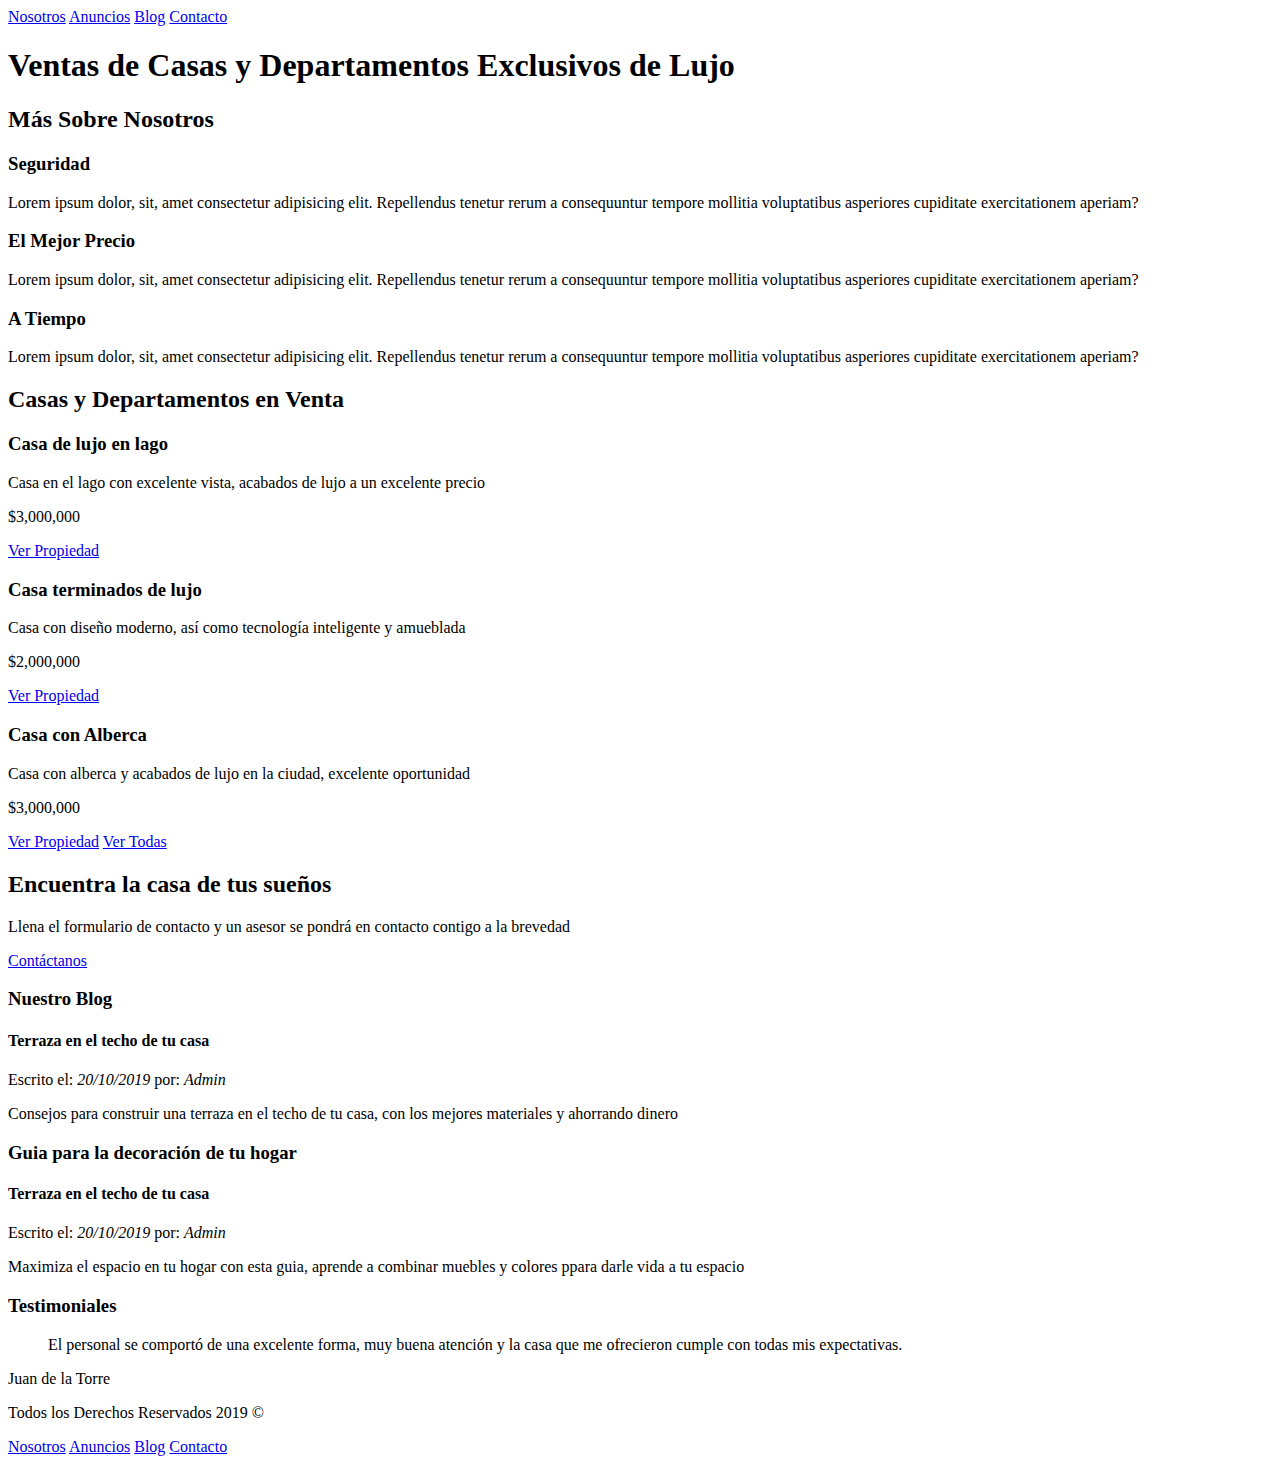
==== index.html @ 16b694df "base 1.0" ====
<!DOCTYPE html>
<html lang="es">
<head>
	<meta charset="utf-8">
	<meta name="viewport" content="width=device-width, initial-scale=1.0">
	<meta http-equiv="X-UA-Compatible" content="ie=edge">
	<title>Bienes Raices</title>
</head>
<body>

	<a href="nosotros.html">Nosotros</a>
	<a href="anuncios.html">Anuncios</a>
	<a href="blog.html">Blog</a>
	<a href="contacto.html">Contacto</a>


	<h1>Ventas de Casas y Departamentos Exclusivos de Lujo</h1>

	<h2>Más Sobre Nosotros</h2>

	<h3>Seguridad</h3>

	<p>Lorem ipsum dolor, sit, amet consectetur adipisicing elit. Repellendus tenetur rerum a consequuntur tempore mollitia voluptatibus asperiores cupiditate exercitationem aperiam?</p>

	<h3>El Mejor Precio</h3>

	<p>Lorem ipsum dolor, sit, amet consectetur adipisicing elit. Repellendus tenetur rerum a consequuntur tempore mollitia voluptatibus asperiores cupiditate exercitationem aperiam?</p>

	<h3>A Tiempo</h3>

	<p>Lorem ipsum dolor, sit, amet consectetur adipisicing elit. Repellendus tenetur rerum a consequuntur tempore mollitia voluptatibus asperiores cupiditate exercitationem aperiam?</p>

	<h2>Casas y Departamentos en Venta</h2>

	<h3>Casa de lujo en lago</h3>

	<p> Casa en el lago con excelente vista, acabados de lujo a un excelente precio </p>

	<p>$3,000,000</p>

	<a href="#">Ver Propiedad</a>

	<h3>Casa terminados de lujo</h3>

	<p> Casa con diseño moderno, así como tecnología inteligente y amueblada</p>

	<p>$2,000,000</p>

	<a href="#">Ver Propiedad</a>

	<h3>Casa con Alberca</h3>

	<p>Casa con alberca y acabados de lujo en la ciudad, excelente oportunidad</p>

	<p>$3,000,000</p>

	<a href="#">Ver Propiedad</a>

	<a href="anuncios.html">Ver Todas</a>

	<h2>Encuentra la casa de tus sueños</h2>

	<p>Llena el formulario de contacto y un asesor se pondrá en contacto contigo a la brevedad</p>

	<a href="contacto.html">Contáctanos</a>

	<h3>Nuestro Blog</h3>

	<h4>Terraza en el techo de tu casa</h4>

	<p>Escrito el: <em>20/10/2019</em> por: <em>Admin</em></p>

	<p>Consejos para construir una terraza en el techo de tu casa, con los mejores materiales y ahorrando dinero</p>

	<h3>Guia para la decoración de tu hogar</h3>

	<h4>Terraza en el techo de tu casa</h4>

	<p>Escrito el: <em>20/10/2019</em> por: <em>Admin</em></p>

	<p>Maximiza el espacio en tu hogar con esta guia, aprende a combinar muebles y colores ppara darle vida a tu espacio</p>

	<h3>Testimoniales</h3>

	<blockquote>
		El personal se comportó de una excelente forma, muy buena atención y la casa que me ofrecieron cumple con todas mis expectativas.
	</blockquote>

	<p>Juan de la Torre</p>


	<p>Todos los Derechos Reservados 2019 &copy;</p>

	<a href="nosotros.html">Nosotros</a>
	<a href="anuncios.html">Anuncios</a>
	<a href="blog.html">Blog</a>
	<a href="contacto.html">Contacto</a>

</body>
</html>
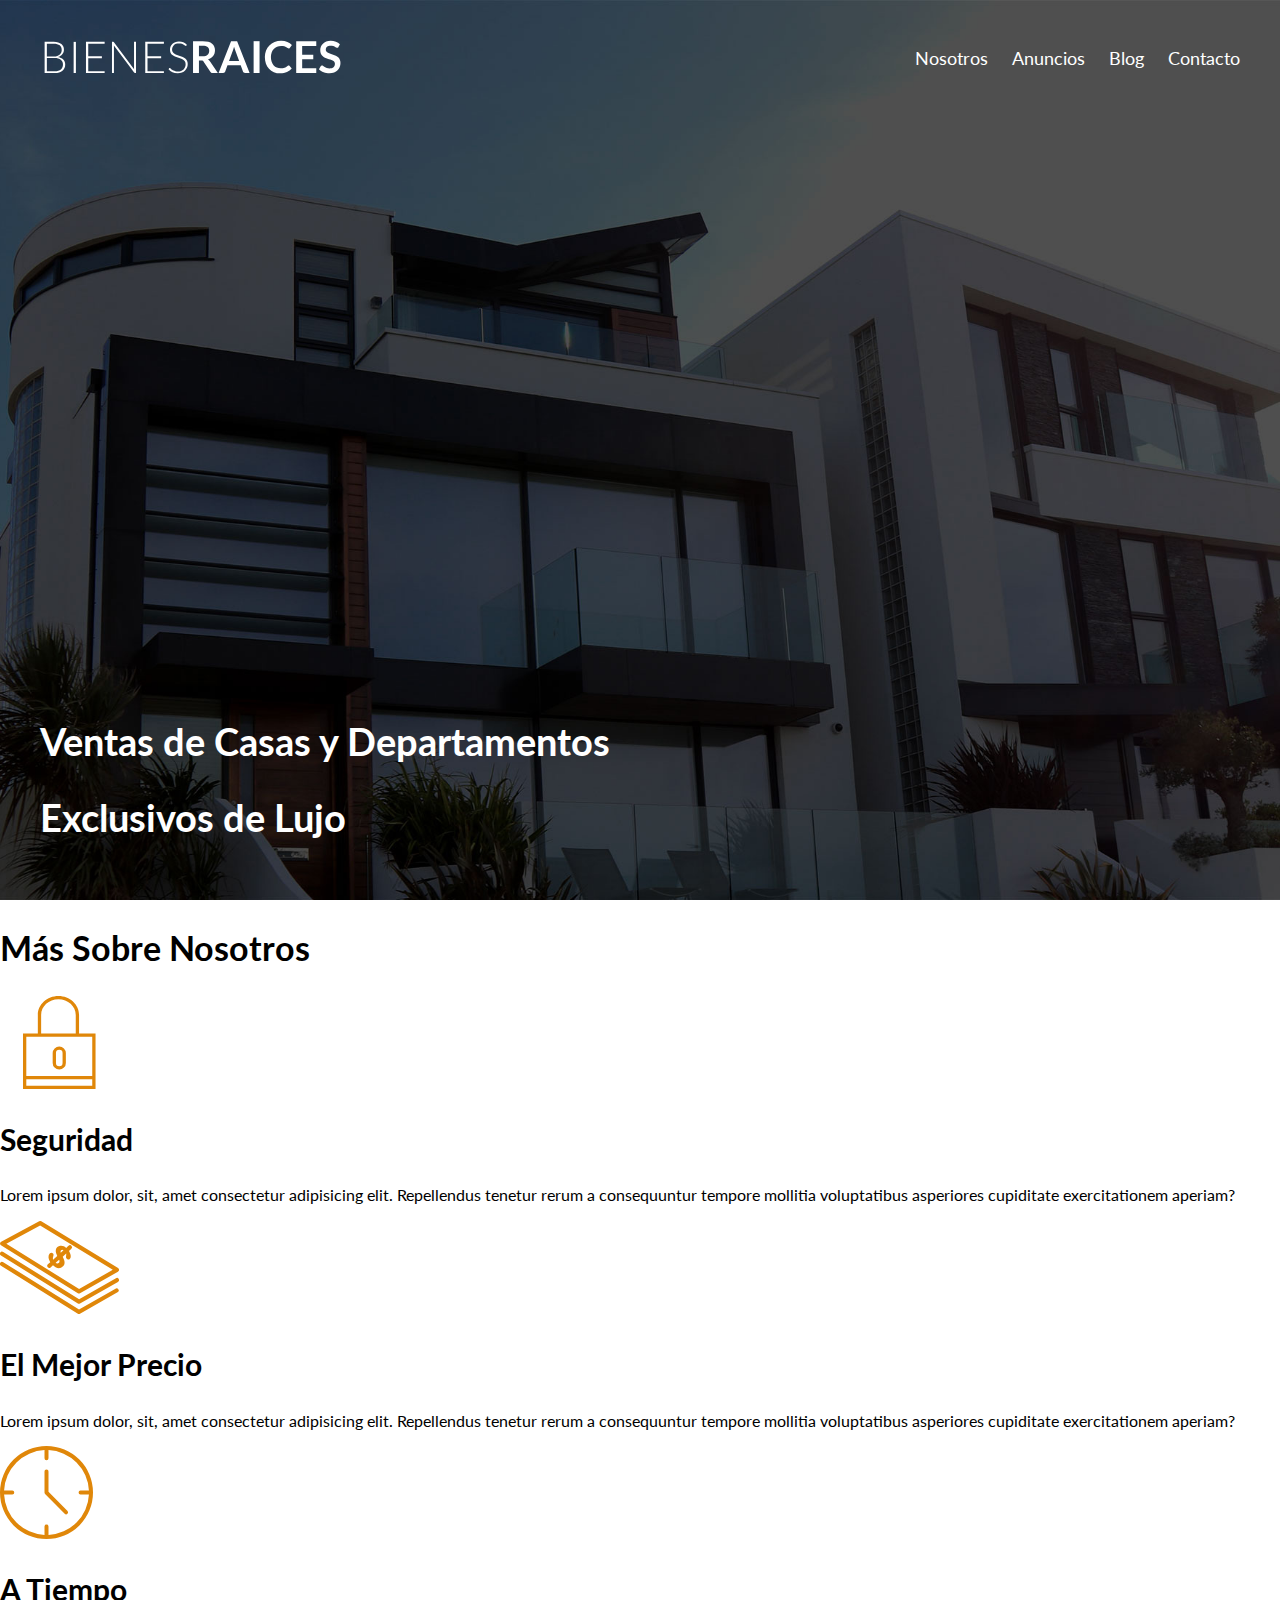
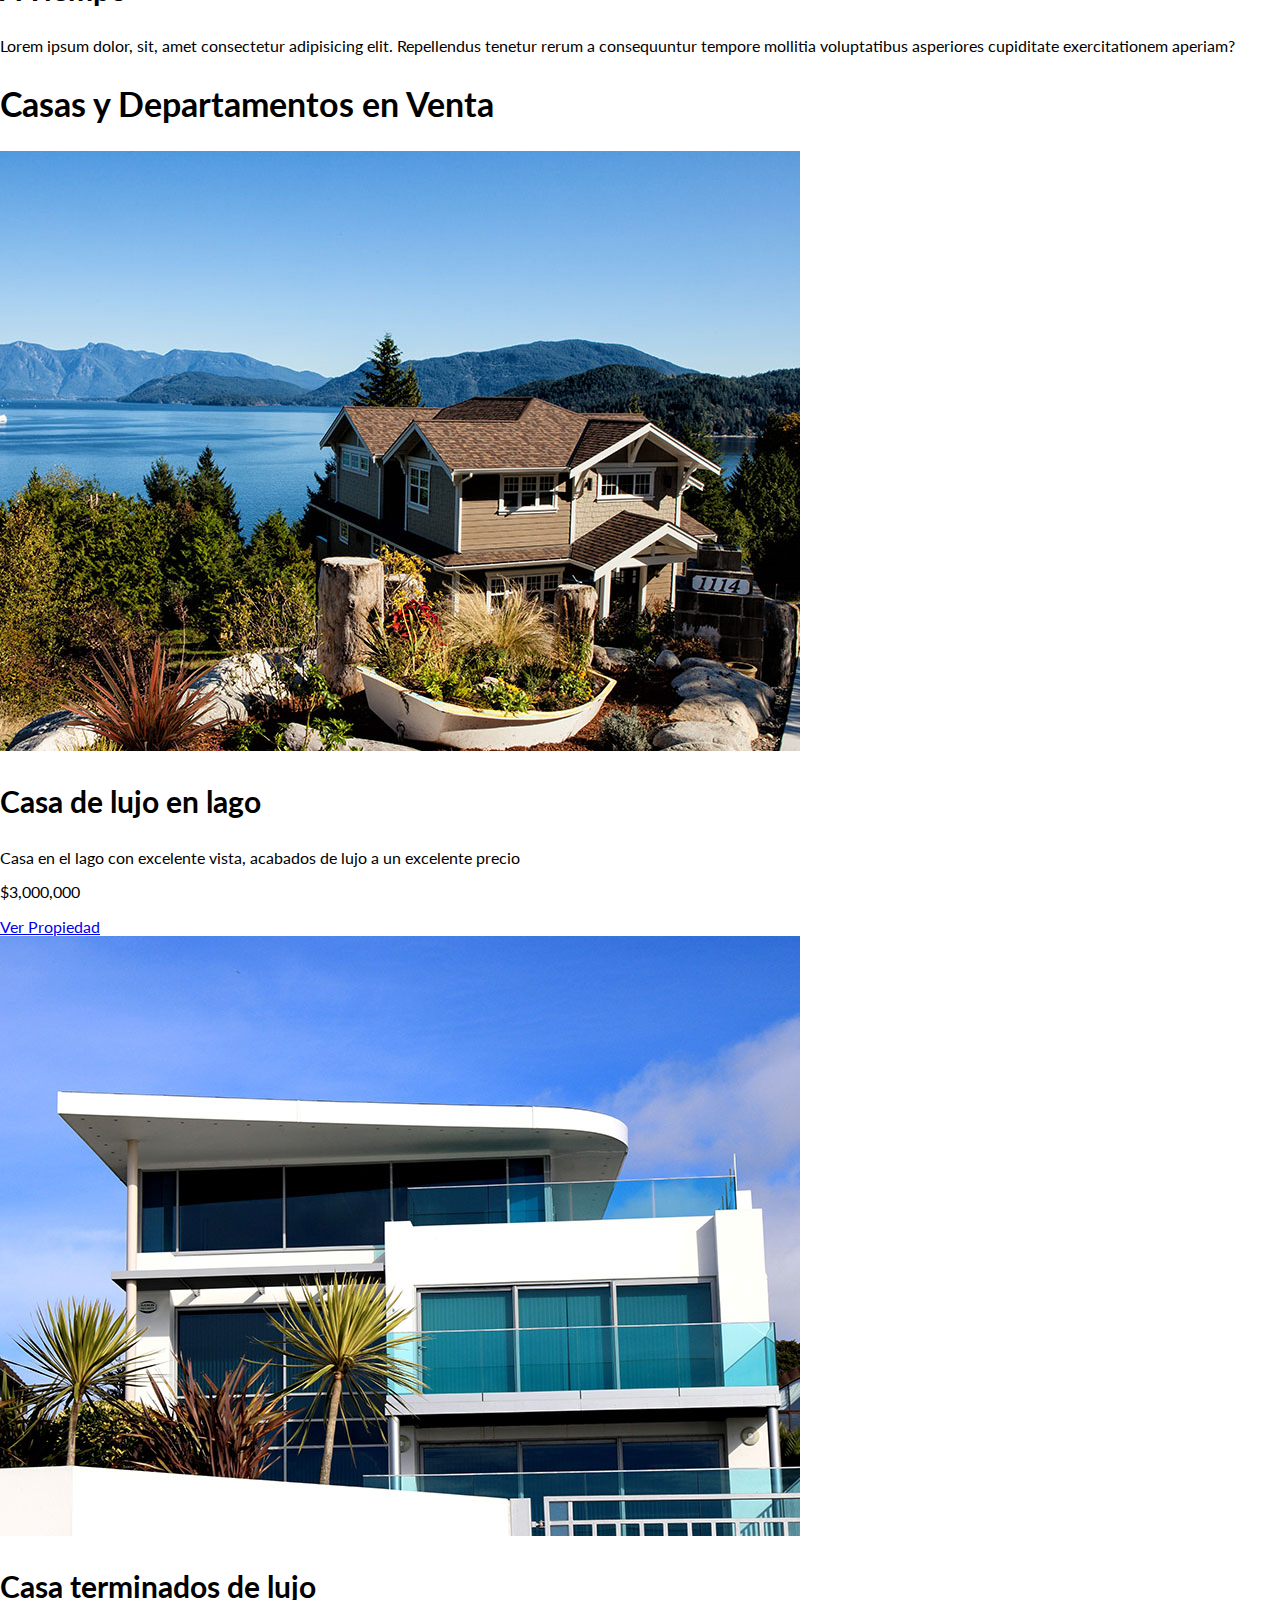
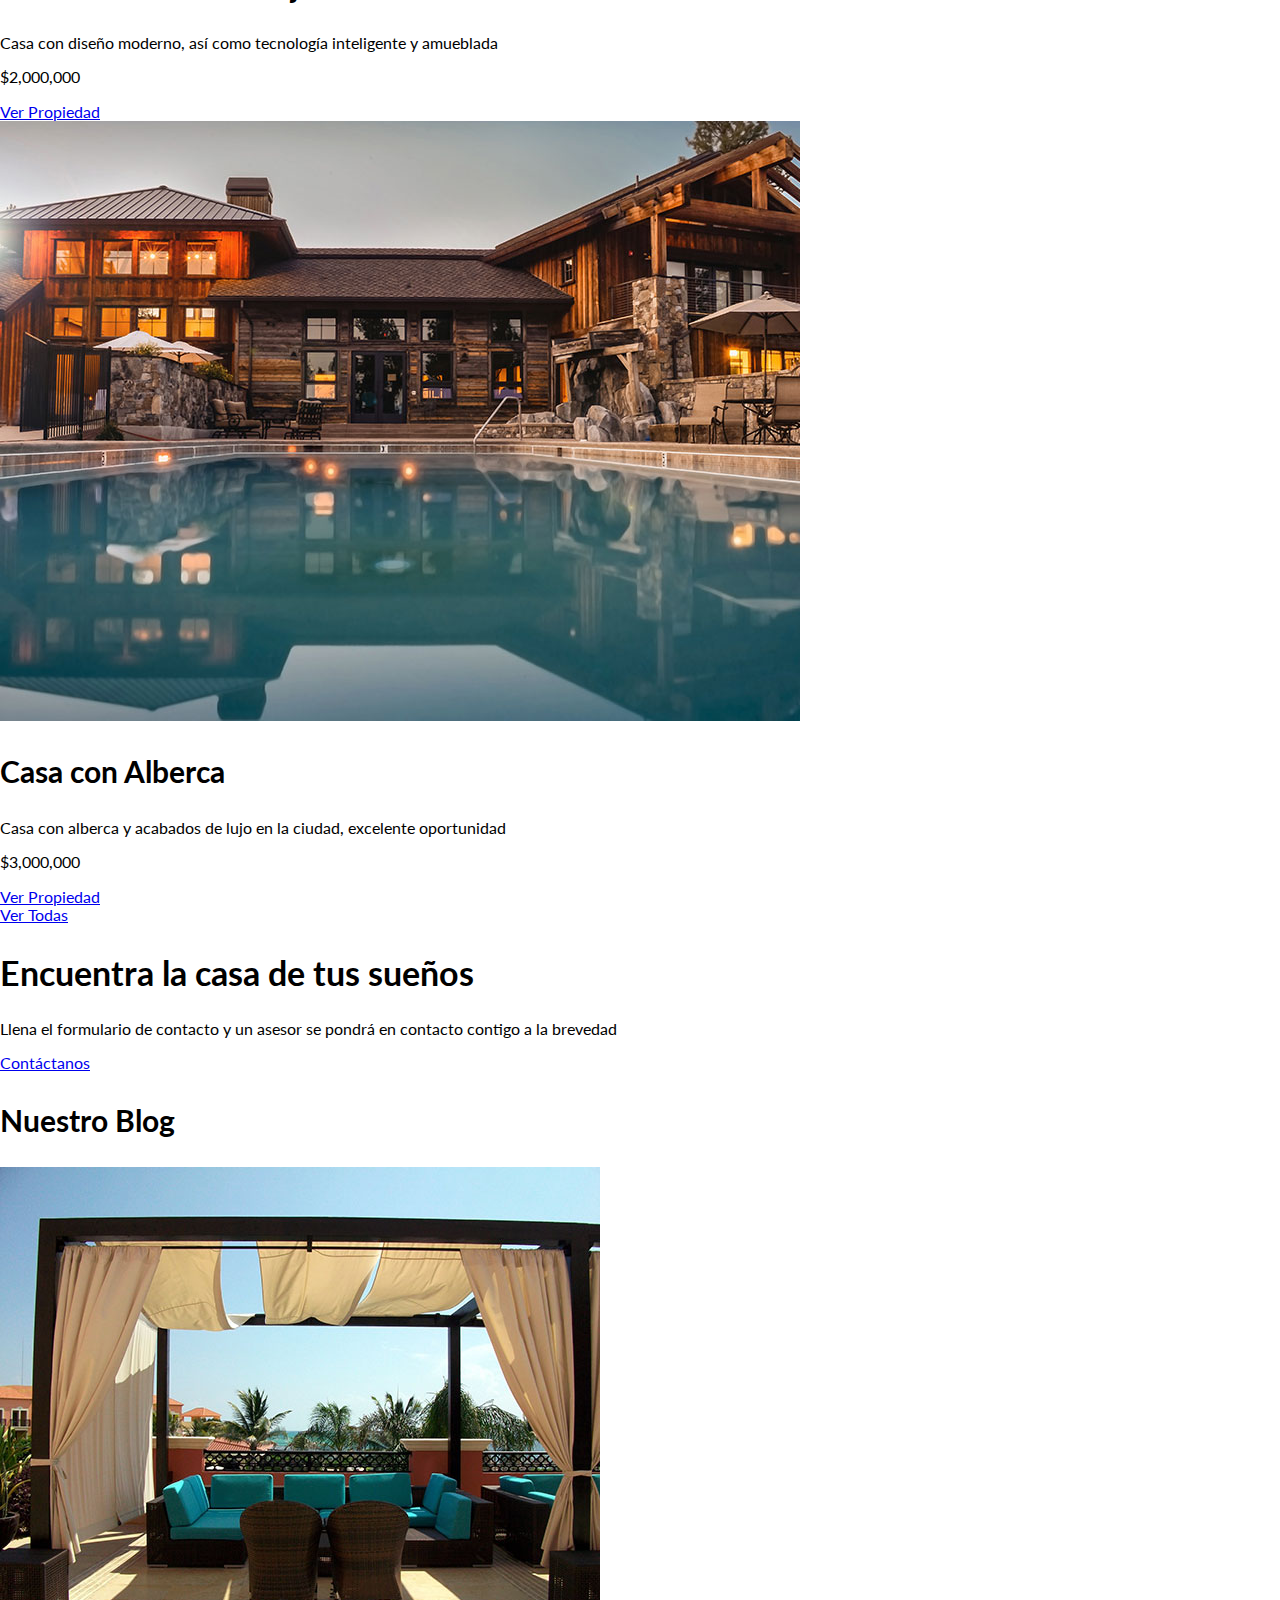
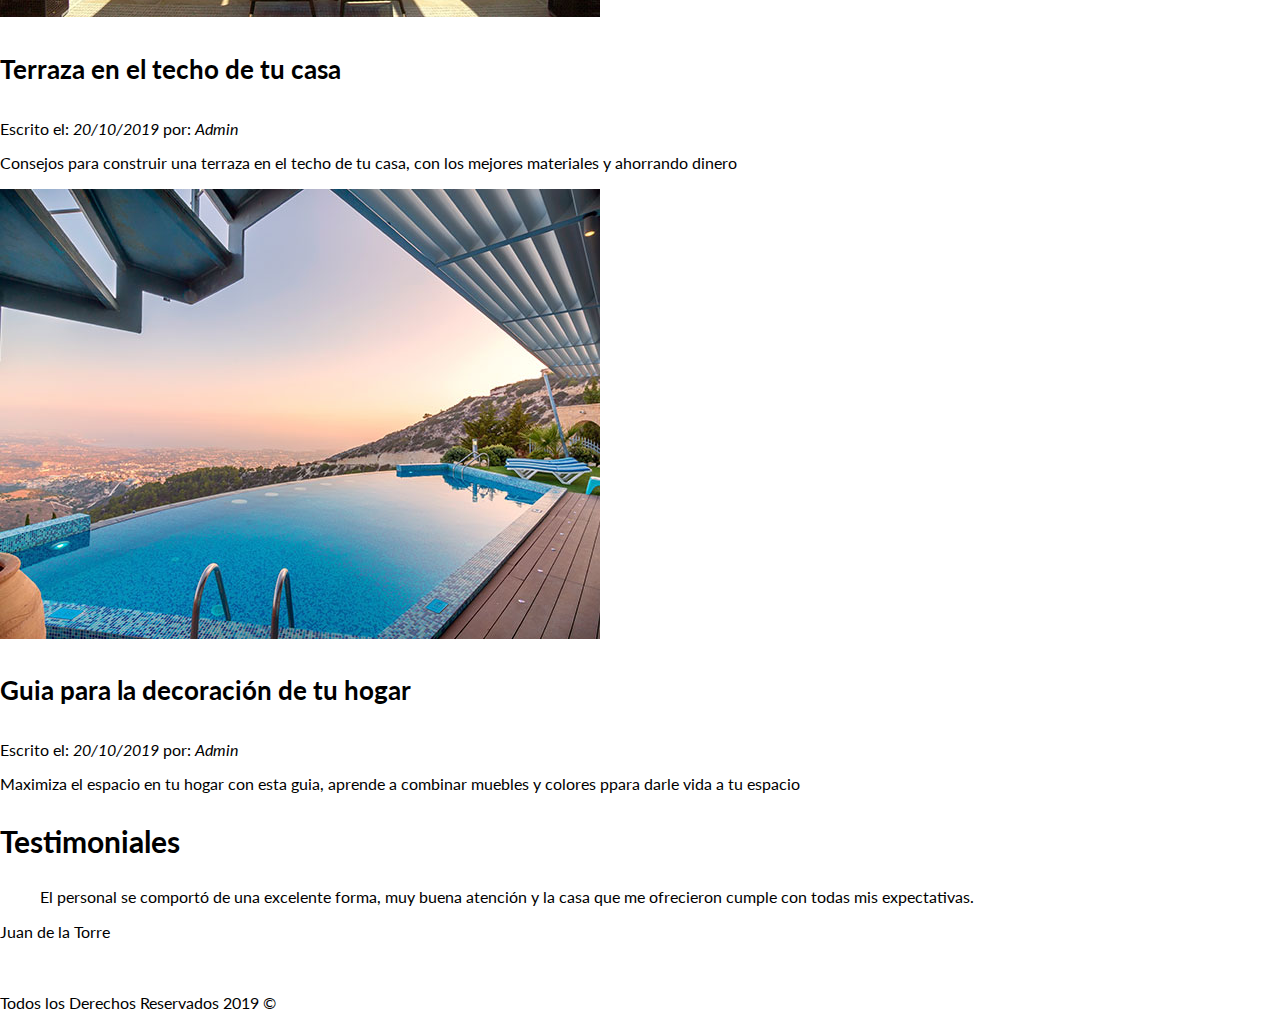
==== commit e175633a: "add css" ====
--- a/index.html
+++ b/index.html
@@ -5,96 +5,159 @@
 	<meta name="viewport" content="width=device-width, initial-scale=1.0">
 	<meta http-equiv="X-UA-Compatible" content="ie=edge">
 	<title>Bienes Raices</title>
+	<link rel="preconnect" href="https://fonts.googleapis.com">
+	<link rel="preconnect" href="https://fonts.gstatic.com" crossorigin>
+	<link href="https://fonts.googleapis.com/css2?family=Lato&display=swap" rel="stylesheet">
+	<link rel="stylesheet" href="css/normalize.css">
+	<link rel="stylesheet" href="css/styles.css">
+
 </head>
 <body>
 
-	<a href="nosotros.html">Nosotros</a>
-	<a href="anuncios.html">Anuncios</a>
-	<a href="blog.html">Blog</a>
-	<a href="contacto.html">Contacto</a>
+<header class="site-header inicio">
+	<div class="contenedor contenido-header">
 
+		<div class="barra">
+			<a href="index.html">
+					<img src="img/logo.svg" alt="Logotipo de Bienes Raíces">
+				</a>
+					
+				
+				<nav class="navegacion">
+					<a href="nosotros.html">Nosotros</a>
+					<a href="anuncios.html">Anuncios</a>
+					<a href="blog.html">Blog</a>
+					<a href="contacto.html">Contacto</a>
+				</nav>
+		</div>
+		
+		
+			<h1>Ventas de Casas y Departamentos Exclusivos de Lujo</h1>
+	</div>
+</header>
 
-	<h1>Ventas de Casas y Departamentos Exclusivos de Lujo</h1>
+<section>
+		<h2>Más Sobre Nosotros</h2>
+	
+		<div>
+			<img src="img/icono1.svg" alt="Seguridad">
+			
+				<h3>Seguridad</h3>
+			
+				<p>Lorem ipsum dolor, sit, amet consectetur adipisicing elit. Repellendus tenetur rerum a consequuntur tempore mollitia voluptatibus asperiores cupiditate exercitationem aperiam?</p>
+		</div>
+	
+		<div>
+			<img src="img/icono2.svg" alt="Mejor Precio">
+			
+				<h3>El Mejor Precio</h3>
+			
+				<p>Lorem ipsum dolor, sit, amet consectetur adipisicing elit. Repellendus tenetur rerum a consequuntur tempore mollitia voluptatibus asperiores cupiditate exercitationem aperiam?</p>
+		</div>
+	
+		<div>
+			<img src="img/icono3.svg" alt="A Tiempo">
+			
+				<h3>A Tiempo</h3>
+			
+				<p>Lorem ipsum dolor, sit, amet consectetur adipisicing elit. Repellendus tenetur rerum a consequuntur tempore mollitia voluptatibus asperiores cupiditate exercitationem aperiam?</p>
+		</div>
+	
+</section>	
 
-	<h2>Más Sobre Nosotros</h2>
-
-	<h3>Seguridad</h3>
-
-	<p>Lorem ipsum dolor, sit, amet consectetur adipisicing elit. Repellendus tenetur rerum a consequuntur tempore mollitia voluptatibus asperiores cupiditate exercitationem aperiam?</p>
-
-	<h3>El Mejor Precio</h3>
-
-	<p>Lorem ipsum dolor, sit, amet consectetur adipisicing elit. Repellendus tenetur rerum a consequuntur tempore mollitia voluptatibus asperiores cupiditate exercitationem aperiam?</p>
-
-	<h3>A Tiempo</h3>
-
-	<p>Lorem ipsum dolor, sit, amet consectetur adipisicing elit. Repellendus tenetur rerum a consequuntur tempore mollitia voluptatibus asperiores cupiditate exercitationem aperiam?</p>
-
+<main>
 	<h2>Casas y Departamentos en Venta</h2>
 
-	<h3>Casa de lujo en lago</h3>
+	<div>
+		<img src="img/anuncio1.jpg" alt="Anuncio casa de lujo lago">
+	
+		<h3>Casa de lujo en lago</h3>
+	
+		<p> Casa en el lago con excelente vista, acabados de lujo a un excelente precio </p>
+	
+		<p>$3,000,000</p>
+	
+		<a href="#">Ver Propiedad</a><br>
+	</div>
 
-	<p> Casa en el lago con excelente vista, acabados de lujo a un excelente precio </p>
+	<div>
+		<img src="img/anuncio2.jpg" alt="Anuncio casa de lujo">
+	
+		<h3>Casa terminados de lujo</h3>
+	
+		<p> Casa con diseño moderno, así como tecnología inteligente y amueblada</p>
+	
+		<p>$2,000,000</p>
+	
+		<a href="#">Ver Propiedad</a><br>
+	</div>
 
-	<p>$3,000,000</p>
-
-	<a href="#">Ver Propiedad</a>
-
-	<h3>Casa terminados de lujo</h3>
-
-	<p> Casa con diseño moderno, así como tecnología inteligente y amueblada</p>
-
-	<p>$2,000,000</p>
-
-	<a href="#">Ver Propiedad</a>
-
-	<h3>Casa con Alberca</h3>
-
-	<p>Casa con alberca y acabados de lujo en la ciudad, excelente oportunidad</p>
-
-	<p>$3,000,000</p>
-
-	<a href="#">Ver Propiedad</a>
+	<div>
+		<img src="img/anuncio3.jpg" alt="Anuncio casa con alberca">
+	
+		<h3>Casa con Alberca</h3>
+	
+		<p>Casa con alberca y acabados de lujo en la ciudad, excelente oportunidad</p>
+	
+		<p>$3,000,000</p>
+	
+		<a href="#">Ver Propiedad</a>
+	</div>
 
 	<a href="anuncios.html">Ver Todas</a>
+</main>
 
-	<h2>Encuentra la casa de tus sueños</h2>
+	<section>
+		<h2>Encuentra la casa de tus sueños</h2>
+	
+		<p>Llena el formulario de contacto y un asesor se pondrá en contacto contigo a la brevedad</p>
+	
+		<a href="contacto.html">Contáctanos</a>
+	</section>
 
-	<p>Llena el formulario de contacto y un asesor se pondrá en contacto contigo a la brevedad</p>
+	<section>
+		<h3>Nuestro Blog</h3>
+	
+		<article>
+			<img src="img/blog1.jpg" alt="Entrada de blog">
+			
+				<h4>Terraza en el techo de tu casa</h4>
+			
+				<p>Escrito el: <em>20/10/2019</em> por: <em>Admin</em></p>
+			
+				<p>Consejos para construir una terraza en el techo de tu casa, con los mejores materiales y ahorrando dinero</p>
+		</article>
+	
+		<article>
+			<img src="img/blog2.jpg" alt="Entrada de blog">
+			
+				<h4>Guia para la decoración de tu hogar</h4>
+			
+				<p>Escrito el: <em>20/10/2019</em> por: <em>Admin</em></p>
+			
+				<p>Maximiza el espacio en tu hogar con esta guia, aprende a combinar muebles y colores ppara darle vida a tu espacio</p>
+		</article>
+	</section>
+	
+	<section>
+		<h3>Testimoniales</h3>
+	
+		<blockquote>
+			El personal se comportó de una excelente forma, muy buena atención y la casa que me ofrecieron cumple con todas mis expectativas.
+		</blockquote>
+	
+		<p>Juan de la Torre</p>
+	
+	</section>
 
-	<a href="contacto.html">Contáctanos</a>
-
-	<h3>Nuestro Blog</h3>
-
-	<h4>Terraza en el techo de tu casa</h4>
-
-	<p>Escrito el: <em>20/10/2019</em> por: <em>Admin</em></p>
-
-	<p>Consejos para construir una terraza en el techo de tu casa, con los mejores materiales y ahorrando dinero</p>
-
-	<h3>Guia para la decoración de tu hogar</h3>
-
-	<h4>Terraza en el techo de tu casa</h4>
-
-	<p>Escrito el: <em>20/10/2019</em> por: <em>Admin</em></p>
-
-	<p>Maximiza el espacio en tu hogar con esta guia, aprende a combinar muebles y colores ppara darle vida a tu espacio</p>
-
-	<h3>Testimoniales</h3>
-
-	<blockquote>
-		El personal se comportó de una excelente forma, muy buena atención y la casa que me ofrecieron cumple con todas mis expectativas.
-	</blockquote>
-
-	<p>Juan de la Torre</p>
-
+	<nav class="navegacion">
+		<a href="nosotros.html">Nosotros</a>
+		<a href="anuncios.html">Anuncios</a>
+		<a href="blog.html">Blog</a>
+		<a href="contacto.html">Contacto</a>
+	</nav>
 
 	<p>Todos los Derechos Reservados 2019 &copy;</p>
 
-	<a href="nosotros.html">Nosotros</a>
-	<a href="anuncios.html">Anuncios</a>
-	<a href="blog.html">Blog</a>
-	<a href="contacto.html">Contacto</a>
-
 </body>
 </html>--- a/css/styles.css
+++ b/css/styles.css
@@ -0,0 +1,78 @@
+html {
+	font-size: 62.5%;
+}
+
+body {
+	font-family: 'Lato', sans-serif;
+	font-size: 1.6rem;
+}
+
+/*Globales*/
+
+.contenedor {
+	max-width: 120rem;
+	margin: 0 auto 0 auto;
+}
+
+h1 {
+	font-size: 3.8rem;
+}
+
+h2 {
+	font-size: 3.4rem;
+}
+
+
+h3 {
+	font-size: 3rem;
+}
+	
+h4 {
+	font-size: 2.6rem;
+}
+
+/*Header*/
+
+.site-header.inicio {
+	background-image: url(../img/header.jpg);
+	background-position: center center;
+	background-size: cover;
+	height: 100vh;
+	min-height: 60rem;
+}
+
+.contenido-header {
+	height: 100%;
+	display: flex;
+	flex-direction: column;
+	justify-content: space-between;
+}
+
+.contenido-header h1 {
+	color: white;
+	padding-bottom: 2rem;
+	max-width: 60rem;
+	line-height: 2;
+}
+
+.barra {
+	display: flex;
+	justify-content: space-between;
+	align-items: center;
+	padding-top: 3rem;
+}
+
+.navegacion a {
+	color: white;
+	text-decoration: none;	
+	font-size: 1.8rem;
+	margin-right: 2rem;
+}
+
+.navegacion a:hover {
+	color:#71B100;
+}
+
+.navegacion a:last-of-type {
+	margin: 0;
+}